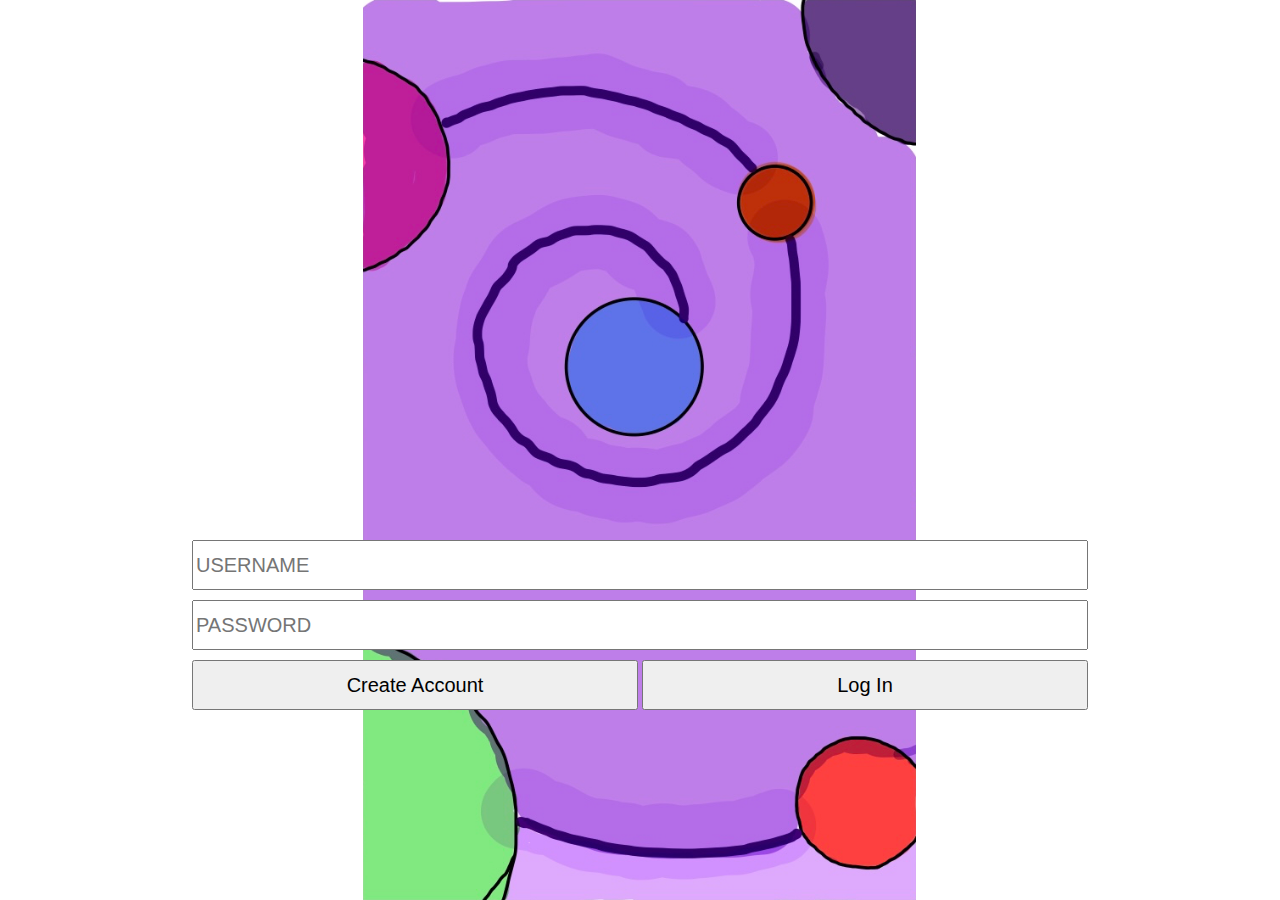
==== index.html @ 4d4bd5c1 "updates" ====
<html>
    <head>
        <title>Atlas</title>
        <link rel="stylesheet" type="text/css" href="./style.css">
        <link rel="stylesheet" type="text/css" href="./login.css">
        <link rel="stylesheet" type="text/css" href="./quiz.css">
        <link rel="stylesheet" type="text/css" href="./settings.css">
        <link rel="stylesheet" type="text/css" href="./profile.css">
        <link rel="stylesheet" type="text/css" href="./shop.css">
        <link rel="stylesheet" type="text/css" href="./home.css">

        <link rel="icon" href="images/icon.png">
        <script src="script.js"></script>
        
        <link rel="apple-touch-icon" href="images/icon.png">
        <link rel="apple-touch-startup-image" href="images/launch.png">
        <meta name="apple-mobile-web-app-title" content="Atlas">
        <meta name="apple-mobile-web-app-capable" content="yes">
        <meta name="apple-mobile-web-app-status-bar-style" content="red">
        <meta name="viewport" content="width=device-width, initial-scale=1.0, maximum-scale=1.0, user-scalable=0">
        
    </head>
    <body onload="start()">
        <!--<div style="width: 100%; height: 100%; left: 0%; top: 0%; position:fixed">-->
            <div class="pages" id='login' style='display:none; overflow: hidden'>
                <form>
                    <p id="error"></p>
                    <input class="loginInput" type="text" id="username" placeholder="USERNAME" autocomplete="username">
                    <input class="loginInput" type="password" id="password" placeholder="PASSWORD" autocomplete="current-password">
                    <button class="loginButtons" id="createButton" onclick="logIn(createAccount)">Create Account</button>
                    <button class="loginButtons" id="loginButton" onclick="logIn()">Log In</button>
                </form>
            </div>

            <div class="pages" id='quiz' style='display:none'>
                <div id="map" style='display:none' onclick="startQuiz()">
                    <div class="meteorCounter">
                        <p id="meteorCount" style="float: left; font-size: 7ch"></p>
                        <img class="meteoriteImage" src="images/meteorite.png" style="float: right"/>
                    </div>
                    <p id="planetName"></p>
                    <img id="rocket2" src="images/rocket.png" style="position: absolute; height: 20vh; transform: rotate(-90deg);">
                </div>
                <div id="quiz2" style='display:none'>
                    <div id='mcq'>
                        <p id="resultview"></p>
                        <div class="question">
                            <p id="question"></p>
                        </div>
                        <div class="timer" id="timerBackground">
                            <center>
                                <p id="timer"></p>
                            </center>
                        </div>
                        <div class="answers">
                            <button class="ans" id="ans1" onclick="answerClicked(0)"></button>
                            <button class="ans" id="ans2" onclick="answerClicked(1)"></button>
                            <button class="ans" id="ans3" onclick="answerClicked(2)"></button>
                        </div>
                    </div>
                    <div class="result" id="result" style='display:none' onclick="planets()">
                        <div id="resultTitle">
                            <h1 id="congrats">Mission Complete!</h1>
                        </div>
                        <center>
                        <div id="resultDiv"></div>
                        </center>
                        <div class="rewardDiv">
                            <p id="meteorites"></p>
                            <img class="meteoriteImage" src="images/meteorite.png" />
                        </div>
                    </div>

                    <div id="myProgress">
                        <div id="myBar" style="float: left">0%</div>
                        <img id="rocket" src="images/rocket.png" style="float: right; height: 20vh; position:absolute;left:calc(0% - 70px); top:-50%"/>
                    </div>
                </div>

                    
                <div class="result" id="endofstory" style='display:none' onclick="switchPage('home')">
                    <div id="resultTitle">
                        <h1 id="congrats">Congratulations!</h1>
                    </div>

                    <center>
                    <div id="resultDivEnd">
                        <p>You have completed the Solar System Storyline!</p>
                        <p id="resultCorrect">12/40</p>
                        <div class="rewardDivEnd">

                            <p id="meteoritesEnd">You earned a total of 40 Meteorites!</p>
                            <img class="meteoriteImage" src="images/meteorite.png" />
                        </div>
                    </div>
                    </center>
                </div>

            </div>

            <div class='pages' id='home' style="display:none">
                <div class='contents' id='0' style="display:none">
                    <h1 id="learnTitle">Learn</h1>
                    <div class="learn">

                    </div>
                </div>

                <div class='contents' id='1' style="display:none">
                    <h1 id="shopTitle">Shop</h1>
                    <div class="meteorCounter" style="position:absolute; right:0%; top: 0%;">
                        <p id="meteorCountShop" style="float: left; font-size: 7ch">0</p>
                        <img class="meteoriteImage" src="images/meteorite.png" style="float: right"/>
                    </div>
                    <ul id="shopContents"></ul>

                    
                    <div id="shopDisabler" style="display:none" onclick="hideItem()"></div>
                    <div id="itemPopup" style="display:none; background-color: #fb78c9;">
                        <div class="ii">
                            <img id="itemImage"/>
                        </div>
                        <div class="ic">
                            <button id="purchase">
                                <span id="itemCost"></span>
                                <img class="meteoriteCost" src="images/meteorite.png">
                            </button>
                        </div>
                        
                    </div>

                </div>

                <div class='contents' id='2' style="display:none">
                    <p id="key" style="display:none"></p>
                        <div class="fact">
                            <p id="fact"></p>
                        </div>
                    <a onclick="switchPage('quiz')" href="#">quiz</a>
                </div>

                <div class='contents' id='3' style="display:none">
                    <h1 id="settingsTitle">Settings</h1>
                    <div class="settings">
                        <table id="settingOpt">
                            <tr>
                                <td class="setLbl">
                                    Sound
                                </td>
                                <td class="setTgl">
                                    <label class="switch">
                                        <input type="checkbox" onclick="toggleSound()" checked>
                                        <span class="slider round"></span>
                                    </label>
                                </td>
                            </tr>
                            <tr>
                                <td class="setLbl">
                                    Music
                                </td>
                                <td class="setTgl">
                                    <label class="switch">
                                        <input type="checkbox" onclick="toggleMusic()" checked>
                                        <span class="slider round"></span>
                                    </label>
                                </td>
                            </tr>
                            <tr>
                                <td class="setLbl">
                                    Username
                                </td>
                                <td class="setTgl">
                                    <input class="txtInput" disabled>
                                </td>
                            </tr>
                            <tr>
                                <td colspan="2">
                                    <button class="setBtn" onclick="logOut()">Log Out</button>
                                </td>
                            </tr>
                        </table>
                        <br>
                    </div>
                </div>

                <div class='contents' id='4' style="display:none">
                    <h1 id="profileTitle">Profile</h1>
                    <div class="profile">
                        <img id="profilePic" class="imageGrid" style="filter: grayscale(0%);">
                        <p id="usernameProfile"></p>
                    </div>
                    <div class="profileScroll">
                        <h4>Achievements</h4>
                        <ul id="achievements"></ul>
                        
                        <h4>Inventory</h4>
                        <ul id="inventory"></ul>
    
                        <h4>My Stats</h4>
                        <p id="stats"></p>
                    </div>
                    <div id="achievementDisabler" style="display:none" onclick="hideAchievement()"></div>
                    <div id="achievementPopup" style="display:none; background-color: #fb78c9;">
                        <div class="an">
                            <h3 id="achievementName"></h3>
                        </div>
                        <div class="ai">
                            <img id="achievementImage"/>
                        </div>
                        <div class="ad">
                            <p id="achievementDescription"></p>
                        </div>
                        
                    </div>
                </div>

                <div class='navbar'>
                    <button class="tab" onclick="switchTab('0')">
                        Learn
                    </button>
                    <button class="tab" onclick="switchTab('1')">
                        Shop
                    </button>
                    <button class="tab" onclick="switchTab('2')">
                        Home
                    </button>
                    <button class="tab" onclick="switchTab('3')">
                        Settings
                    </button>
                    <button class="tab" onclick="switchTab('4')">
                        Profile
                    </button>
                </div>
            </div>

            <div class="achievementPopup" id="achievUnlocked" style="display:none">
                <img id="achievIcn"/>
                <p id="achievunlock" style="font-size: 2.5ch;">Achievement Unlocked!</p>
                <p id="achievtitle"></p>
            </div>

            <div class="pages" id="noscript" style="display:block">
                <noscript>JavaScript is required to use this app</noscript>
            </div>
        <!--</div>-->
    </body>
</html>
---- style.css ----
body {
    margin: 0;
    overflow:hidden;
    font-family: sans-serif;
}
.pages {
    width: 100%; 
    height: 100%; 
    left: 0%; 
    top: 0%; 
    position:fixed;
    overflow: hidden;
}

p {
    margin:0;
}

/*Desktop*/
.contents {
    width:calc(100% - 20vh);
    height:100%;
    float:right;
    font-size:20px;
}

.navbar {
    width:20vh;
    height:100%;
    float:left;
}

.navbar .tab {
    width:20vh;
    height:20vh;
}

/*Mobile formatting*/
@media (max-width: 450px) {
    .contents {
        width:100%;
        height:calc(100% - 20vw);
    }

    .navbar {
        width:100%;
        height:20vw;
    }

    .navbar .tab {
        width:20vw;
        height:20vw;
    }
    

}

.contents {
    background-color: white;
    /*position:relative;*/

}

.navbar { 
    background-color: green;
    /*position:absolute;
    float:bottom;*/ 
}

.navbar .tab {
    background-color:red;
    color:black;
    border:none;
    float:left;
    text-align: center;
    vertical-align: middle; 

}

.navbar .tab:hover {
    background-color:darkred;
    color:black;
    border:none;
    float:left;
    text-align: center;
    vertical-align: middle; 

}


.fullscreen {
    width: 100%;
    height: 100%;
    opacity: 0;
}

.achievementPopup {
    background-color: cyan;
    position: absolute; 
    width: 90%; 
    left:5%; 
    height:10vh
}

#achievIcn {
    height:10vh;
    float: right
}


@keyframes spin {
    0% {transform: rotate(0deg)}
    100% {transform: rotate(360deg)}
}

.imageGrid {
    width: 7ch;
    height: 7ch;
}
---- login.css ----
#login {
    position: relative;
    background-image: url("images/login.png");
    background-size: auto 100%;
    width:100%;
    height: 100%;
    background-position: center;
    background-repeat: no-repeat;
}
form input {
    position: absolute;
    left:15%;
    width:70%;
    height:50px;
    font-size:20px;
}


#error {
    display: table-cell;
    position: absolute;
    left: 0%;
    text-align: center;
    vertical-align: bottom;
    width:100%;
    height:50px;
    font-size:20px;
    bottom:38%;
    color: red;
}
#username {
    top:60%;
}
#password {
    top:calc(60% + 60px);
}

.loginButtons {
    position: absolute;
    width: calc(35% - 2px);
    height:50px;
    font-size:20px;
    top:calc(60% + 120px);
}

#createButton {
    left:15%;
}

#loginButton {
    left:calc(50% + 2px);
}
---- quiz.css ----
#mcq {
    position: relative;
    background-image: url("images/quiz.png");
    background-size: auto 100%;
    width:100%;
    height: 100%;
    background-position: center;
    background-repeat: no-repeat;
}

.result {
    position: relative;
    background-image: url("images/result.png");
    background-size: auto 100%;
    width:100%;
    height: 100%;
    background-position: center;
    background-repeat: no-repeat;
}


#map {
    position: relative;
    background-color: #e980c3;
    background-image: url("images/planets.png");
    background-size: auto 100%;
    width:100%;
    height: 100%;
    background-position: center;
    background-repeat: no-repeat;
}

.question {
    width:90%;
    height:12%;
    position:absolute;
    float:top;
    top: 10%;
    left: calc(5% - 6px);
    background-color: white;
    border: 3px;
    border-style: solid;
    padding: 3px;
    font-size:20;
}

.timer {
    width:35%;
    height:12%;
    position:absolute;
    float:top;
    left:46%;
    top:37%;
    background-color: white;
    border: 3px;
    border-style: solid;
}

.correct {
    animation: correctAni 0.4s 1 linear;
}

@keyframes correctAni {
    0% {background-color: green;}
    100% {background-color: white;}
}

.incorrect {
    animation: incorrectAni 0.4s 1 linear;
}

@keyframes incorrectAni {
    0% {background-color: red;}
    100% {background-color: white;}
}


#timer {
    font-size:500%;
}

.answers {
    width:100%;
    height:80%;
    float:bottom;
    bottom:100%;
}

#myProgress {
    width: 100%;
    height:10%;
    bottom:0%;
    position:absolute;
    background-color: blue;
}

#myBar {
    width: 0%;
    font-size:200%;
    height: 100%;
    color: white;
    background-color:black;
}

.ans {
    width:calc(100%/3);
    height:35%;
    top:55%;
    border:none;
    float:right;
    position:absolute;
    font-size:20px;
    background-color: #ffffffaa;
}

#ans1 {
    left:0%;
}

#ans2 {
    left:calc(100%/3);
}

#ans3 {
    left:calc(100%/3*2);
}

#congrats {
    text-align: center;
    position: absolute;
    width: 100%;
    margin-top: 0ch;
}

.questionResult {
    background-color: #fb78c9dd;
    width:90%;
    height:9ch;
    padding: 5px;
}

.questionResultSubTop {
    height: 4ch;
    padding: 5px;
}

.questionResultSubBottom {
    height: 3ch;
    padding: 5px;
}

.resultAnswer {
    width:calc(100% / 3 - 3px);
    border-style: solid;
    border: 3px;
    height:100%;
    top:0%;
    float:left;
}

#resultTitle {
    height: 5ch;
}

.ans1 {
    background-color:green;
}

.ans2 {
    background-color:red;
}

.ans3 {
    background-color:red;
}

.rewardDiv {
    background-color: #fb78c9;
    width: 90%;
    height: 8ch;
    top: 1ch;
    float: right;
    border: solid 3px;
    position: relative;
}

.rewardDivEnd {
    background-color: #fb78c9;
    width: 90%;
    height: 8ch;
    top: 1ch;
    border: solid 3px;
    position: relative;
}

#meteorites {
    margin-top: calc(1ch);
    font-size: 18px;
    width: calc(100% - 15vh);
    float: left;
}

#meteoritesEnd {
    margin-top: calc(1ch);
    font-size: 18px;
    width: calc(100% - 15vh);
    margin-top:1.5ch;
    float: left;
}


.meteorCounter{
    float: right
}

.meteoriteImage {
    animation: spin 1s infinite linear;
    height: 8ch;
    float: right;
}

#resultDiv {
    height: calc(75% - 5ch);
    overflow-y: scroll;
    -ms-overflow-style: none;  /* IE and Edge */
    scrollbar-width: none;  /* Firefox */
}
#resultDiv::-webkit-scrollbar {
    display: none;
}
---- settings.css ----
/* The switch - the box around the slider */
.switch {
  position: relative;
  display: inline-block;
  width: 60px;
  height: 34px;
}

/* Hide default HTML checkbox */
.switch input {
  opacity: 0;
  width: 0;
  height: 0;
}

/* The slider */
.slider {
  position: absolute;
  cursor: pointer;
  top: 0;
  left: 0;
  right: 0;
  bottom: 0;
  background-color: #ccc;
  -webkit-transition: .4s;
  transition: .4s;
}

.slider:before {
  position: absolute;
  content: "";
  height: 26px;
  width: 26px;
  left: 4px;
  bottom: 4px;
  background-color: white;
  -webkit-transition: .4s;
  transition: .4s;
}

input:checked + .slider {
  background-color: #2196F3;
}

input:focus + .slider {
  box-shadow: 0 0 1px #2196F3;
}

input:checked + .slider:before {
  -webkit-transform: translateX(26px);
  -ms-transform: translateX(26px);
  transform: translateX(26px);
}

/* Rounded sliders */
.slider.round {
  border-radius: 34px;
}

.slider.round:before {
  border-radius: 50%;
}


.checkboxText {
  bottom: 0.75ch;
  position: relative;
}

.setBtn {
  position: relative;
  display: inline-block;
  width: 100%;
  height: 34px;
}

.txtInput {
  width: 100%;
  height: 34px;
}

.settings {
    height: calc(100vh - 20vw);
    padding: 2px;
    overflow-y:scroll;
    -ms-overflow-style: none;  /* IE and Edge */
    scrollbar-width: none;  /* Firefox */
}

#settingOpt {
  width: 100%;
}

.setLbl {
  font-size: 2ch;
  /*width: calc(100% - 60px);*/
}

.setTgl {
  text-align: right;
  font-size: 2ch;
  /*width: 60px;*/
}

@media (max-width: 450px) {
    .settings {
        height: calc(100% - 22vw);
    }
}

.settings::-webkit-scrollbar {
    display: none;
}
---- profile.css ----
#achievements {
    margin: 0;
    padding: 0;
    padding: 5px;
}

#achievements li {
    margin-left: 2px;
    margin-right: 2px;
    margin: 2px;
    list-style-type: none;
    display: inline-block;
}

#achievementDisabler {
    width: 100%;
    height: 100%;
    position: absolute;
    left: 0%;
    top: 0%;
}

#achievementImage {
    width: 20vh;
    height: 20vh;
}

#achievementPopup {
    position: absolute;
    width:96%;
    height: 20%;
    left: 2%;
    top: 40%;
}

.an {
    float: left;
    width: calc(100% - 20vh);
    height: 10vh;
    /*background-color: cyan;*/
}

.ai {
    float: right;
    width: 20vh;
    /*background-color: yellow;*/
}

.ad {
    top: 10vh;
    width: calc(100% - 20vh);
    float: left;
    /*background-color: magenta;*/
}

#inventory {
    margin: 0;
    padding: 0;
    padding: 5px;
}

#inventory li {
    margin-left: 2px;
    margin-right: 2px;
    margin: 2px;
    list-style-type: none;
    display: inline-block;
}

.profile {
    float: right;
    position: absolute;
    text-align: right;
    top:0%;
    right: 0%;
}

.profileScroll {
    height: calc(100vh - 20vw);
    overflow-y:scroll;
    -ms-overflow-style: none;  /* IE and Edge */
    scrollbar-width: none;  /* Firefox */
}


@media (max-width: 450px) {
    .profileScroll {
        height: calc(100% - 22vw);
    }
}

.profileScroll::-webkit-scrollbar {
    display: none;
}
---- shop.css ----
#shopContents {
    margin: 0;
    padding: 0;
    padding: 5px;
}

#shopContents li {
    margin-left: 2px;
    margin-right: 2px;
    margin: 2px;
    list-style-type: none;
    display: inline-block;
}

.cost {
    text-align: center;
}


.meteoriteCost {
    animation: spin 1s infinite linear;
    height: 2ch;
}

#shopDisabler {
    width: 100%;
    height: 100%;
    position: absolute;
    left: 0%;
    top: 0%;
}

#itemImage {
    width: 30vh;
    height: 30vh;
}

#itemPopup {
    position: absolute;
    width:30vh;
    height: 40%;
    left: 2%;
    left: calc(50% - 15vh);
    top: 30%;
}

.ic {
    width: 100%;
    text-align: center;
    /*background-color: cyan;*/
}

.ii {
    width: 30vh;
    /*background-color: yellow;*/
}

#itemCost {
    bottom: 0.3ch;
    text-align: right;
    position: relative;
}

.costText {
    bottom: 0.3ch;
    text-align: right;
    position: relative;
}

#purchase {
    font-size: 3ch;
    width: 70%;
}


#shopContents {
    height: calc(100vh - 20vw);
    overflow-y:scroll;
    -ms-overflow-style: none;  /* IE and Edge */
    scrollbar-width: none;  /* Firefox */
}


@media (max-width: 450px) {
    #shopContents {
        height: calc(100% - 22vw);
    }
}

#shopContents::-webkit-scrollbar {
    display: none;
}
---- home.css ----
.fact {
    height:8ch;
    float:top;
    margin: calc(3ch - 6px);
    background-color: white;
    border: 3px;
    border-style: solid;
    padding: 3px;
    font-size:20;
    text-align: left;
}
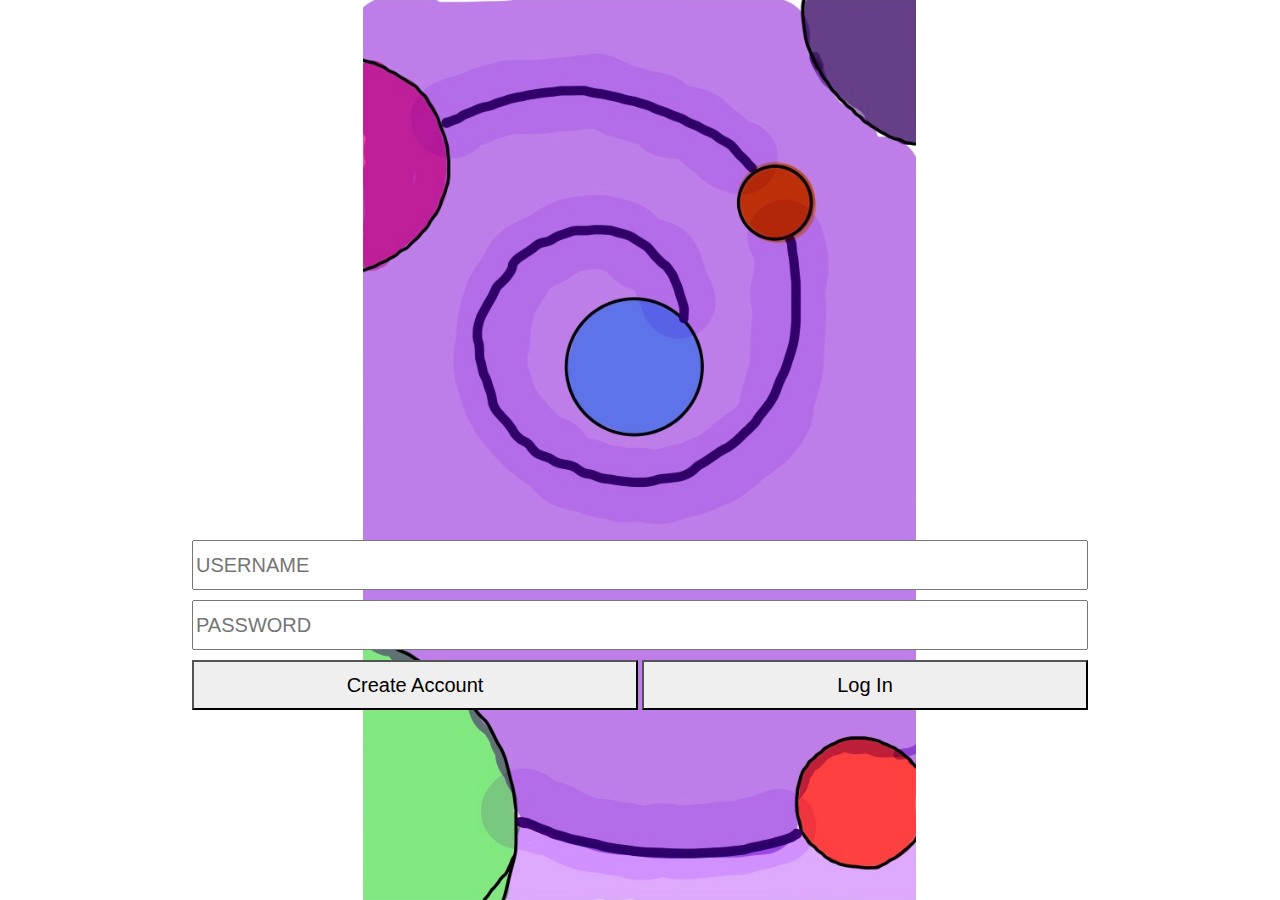
==== commit a55e218f: "update" ====
--- a/index.html
+++ b/index.html
@@ -8,6 +8,7 @@
         <link rel="stylesheet" type="text/css" href="./profile.css">
         <link rel="stylesheet" type="text/css" href="./shop.css">
         <link rel="stylesheet" type="text/css" href="./home.css">
+        <link rel="stylesheet" type="text/css" href="./learn.css">
 
         <link rel="icon" href="images/icon.png">
         <script src="script.js"></script>
@@ -21,6 +22,7 @@
         
     </head>
     <body onload="start()">
+        <div id="root">
         <!--<div style="width: 100%; height: 100%; left: 0%; top: 0%; position:fixed">-->
             <div class="pages" id='login' style='display:none; overflow: hidden'>
                 <form>
@@ -53,9 +55,9 @@
                             </center>
                         </div>
                         <div class="answers">
-                            <button class="ans" id="ans1" onclick="answerClicked(0)"></button>
-                            <button class="ans" id="ans2" onclick="answerClicked(1)"></button>
-                            <button class="ans" id="ans3" onclick="answerClicked(2)"></button>
+                            <button class="ans" id="ansB1" onclick="answerClicked(0)"><div class="bDiv" id="ans1"></div></button>
+                            <button class="ans" id="ansB2" onclick="answerClicked(1)"><div class="bDiv" id="ans2"></div></button>
+                            <button class="ans" id="ansB3" onclick="answerClicked(2)"><div class="bDiv" id="ans3"></div></button>
                         </div>
                     </div>
                     <div class="result" id="result" style='display:none' onclick="planets()">
@@ -63,7 +65,7 @@
                             <h1 id="congrats">Mission Complete!</h1>
                         </div>
                         <center>
-                        <div id="resultDiv"></div>
+                        <div class="scroll" id="resultDiv"></div>
                         </center>
                         <div class="rewardDiv">
                             <p id="meteorites"></p>
@@ -99,24 +101,36 @@
             </div>
 
             <div class='pages' id='home' style="display:none">
-                <div class='contents' id='0' style="display:none">
+                <div class='contents learntab' id='0' style="display:none">
                     <h1 id="learnTitle">Learn</h1>
-                    <div class="learn">
-
-                    </div>
-                </div>
-
-                <div class='contents' id='1' style="display:none">
+                    <div class="learnImg" >
+                    <button class="learnTabsBtn" onclick="switchLearnTab(0)">Planets</button>
+                    
+                    <button class="learnTabsBtn" onclick="switchLearnTab(1)">Stars</button>
+                    </div>
+                    <div class="learn scroll">
+                        <div id="factContents">
+
+                        </div>
+                    </div>
+                </div>
+
+                <div class='contents tabshop' id='1' style="display:none">
                     <h1 id="shopTitle">Shop</h1>
                     <div class="meteorCounter" style="position:absolute; right:0%; top: 0%;">
                         <p id="meteorCountShop" style="float: left; font-size: 7ch">0</p>
                         <img class="meteoriteImage" src="images/meteorite.png" style="float: right"/>
                     </div>
-                    <ul id="shopContents"></ul>
+                    <div id="shopScroll" class="scroll">
+                        <h3 style="margin-top: 0">Profile Photos</h3>
+                        <ul id="shopContents"></ul>
+                        <h3>Artwork</h3>
+                        <ul id="backgroundContents"></ul>
+                    </div>
 
                     
                     <div id="shopDisabler" style="display:none" onclick="hideItem()"></div>
-                    <div id="itemPopup" style="display:none; background-color: #fb78c9;">
+                    <div id="itemPopup" style="display:none;">
                         <div class="ii">
                             <img id="itemImage"/>
                         </div>
@@ -131,21 +145,22 @@
 
                 </div>
 
-                <div class='contents' id='2' style="display:none">
+                <div class='contents tabs2' id='2' onclick="switchPage('quiz')" style="display:none">
                     <p id="key" style="display:none"></p>
                         <div class="fact">
                             <p id="fact"></p>
                         </div>
-                    <a onclick="switchPage('quiz')" href="#">quiz</a>
-                </div>
-
-                <div class='contents' id='3' style="display:none">
+                </div>
+
+                <div class='contents settingsTab' id='3' style="display:none">
+                    <img src="images/settings.png" class="settingsImage" />
                     <h1 id="settingsTitle">Settings</h1>
-                    <div class="settings">
+                    <div class="settings scroll">
                         <table id="settingOpt">
                             <tr>
                                 <td class="setLbl">
                                     Sound
+                                    <img class="settingIcons" src="images/settings/sound.png" />
                                 </td>
                                 <td class="setTgl">
                                     <label class="switch">
@@ -157,6 +172,7 @@
                             <tr>
                                 <td class="setLbl">
                                     Music
+                                    <img class="settingIcons" src="images/settings/music.png" />
                                 </td>
                                 <td class="setTgl">
                                     <label class="switch">
@@ -165,17 +181,20 @@
                                     </label>
                                 </td>
                             </tr>
-                            <tr>
+                            <!--<tr>
                                 <td class="setLbl">
                                     Username
                                 </td>
                                 <td class="setTgl">
                                     <input class="txtInput" disabled>
                                 </td>
-                            </tr>
+                            </tr>-->
                             <tr>
                                 <td colspan="2">
-                                    <button class="setBtn" onclick="logOut()">Log Out</button>
+                                    <button class="setBtn" onclick="logOut()">
+                                        <img class="settingIcons" src="images/settings/logout.png" />
+                                        Log Out
+                                    </button>
                                 </td>
                             </tr>
                         </table>
@@ -183,13 +202,13 @@
                     </div>
                 </div>
 
-                <div class='contents' id='4' style="display:none">
+                <div class='contents profileBack' id='4' style="display:none">
                     <h1 id="profileTitle">Profile</h1>
                     <div class="profile">
                         <img id="profilePic" class="imageGrid" style="filter: grayscale(0%);">
                         <p id="usernameProfile"></p>
                     </div>
-                    <div class="profileScroll">
+                    <div class="profileScroll scroll">
                         <h4>Achievements</h4>
                         <ul id="achievements"></ul>
                         
@@ -215,20 +234,15 @@
                 </div>
 
                 <div class='navbar'>
-                    <button class="tab" onclick="switchTab('0')">
-                        Learn
-                    </button>
-                    <button class="tab" onclick="switchTab('1')">
-                        Shop
-                    </button>
-                    <button class="tab" onclick="switchTab('2')">
-                        Home
-                    </button>
-                    <button class="tab" onclick="switchTab('3')">
-                        Settings
-                    </button>
-                    <button class="tab" onclick="switchTab('4')">
-                        Profile
+                    <button class="tab" id="tab1" onclick="switchTab('0')">
+                    </button>
+                    <button class="tab" id="tab2" onclick="switchTab('1')">
+                    </button>
+                    <button class="tab" id="tab3" onclick="switchTab('2')">
+                    </button>
+                    <button class="tab" id="tab4" onclick="switchTab('3')">
+                    </button>
+                    <button class="tab" id="tab5" onclick="switchTab('4')">
                     </button>
                 </div>
             </div>
@@ -243,5 +257,6 @@
                 <noscript>JavaScript is required to use this app</noscript>
             </div>
         <!--</div>-->
+        </div>
     </body>
 </html>--- a/style.css
+++ b/style.css
@@ -1,14 +1,22 @@
 body {
     margin: 0;
-    overflow:hidden;
+    overflow: hidden;
     font-family: sans-serif;
 }
+
+button {
+    color: black;
+    border-color: black;
+}
+
+/*#root { position: fixed; height: 100%; overflow: auto; }*/
+
 .pages {
     width: 100%; 
     height: 100%; 
     left: 0%; 
     top: 0%; 
-    position:fixed;
+    /*position:fixed;*/
     overflow: hidden;
 }
 
@@ -43,6 +51,8 @@
     }
 
     .navbar {
+        position: absolute;
+        bottom: 0%;
         width:100%;
         height:20vw;
     }
@@ -68,7 +78,7 @@
 }
 
 .navbar .tab {
-    background-color:red;
+    background-color:#547479;
     color:black;
     border:none;
     float:left;
@@ -78,15 +88,39 @@
 }
 
 .navbar .tab:hover {
-    background-color:darkred;
-    color:black;
-    border:none;
-    float:left;
-    text-align: center;
-    vertical-align: middle; 
+    background-color:#485f63;
 
 }
 
+.navbar .tabselected {
+    background-color:#2e4447;
+
+}
+
+.navbar #tab1 {
+    background-image: url("images/tabs/tab1.png");
+    background-size: auto 100%;
+}
+
+.navbar #tab2 {
+    background-image: url("images/tabs/tab2.png");
+    background-size: auto 100%;
+}
+
+.navbar #tab3 {
+    background-image: url("images/tabs/tab3.png");
+    background-size: auto 100%;
+}
+
+.navbar #tab4 {
+    background-image: url("images/tabs/tab4.png");
+    background-size: auto 100%;
+}
+
+.navbar #tab5 {
+    background-image: url("images/tabs/tab5.png");
+    background-size: auto 100%;
+}
 
 .fullscreen {
     width: 100%;
@@ -97,6 +131,7 @@
 .achievementPopup {
     background-color: cyan;
     position: absolute; 
+    top:1ch;
     width: 90%; 
     left:5%; 
     height:10vh
@@ -116,4 +151,22 @@
 .imageGrid {
     width: 7ch;
     height: 7ch;
+}
+
+.tabs2 {
+    position: relative;
+    background: rgb(144,189,168);
+    background: linear-gradient(180deg, rgba(144,189,168,1) 0%, rgba(117,151,153,1) 100%);
+
+    background-image: url("images/home.png");
+    background-size: auto 100%;
+    background-position: center;
+    background-repeat: no-repeat;
+}
+
+/*Mobile formatting*/
+@media (max-width: 450px) {
+    .tabs2 {
+        height: 100%;
+    }
 }--- a/quiz.css
+++ b/quiz.css
@@ -32,7 +32,7 @@
 
 .question {
     width:90%;
-    height:12%;
+    min-height:12%;
     position:absolute;
     float:top;
     top: 10%;
@@ -46,7 +46,7 @@
 
 .timer {
     width:35%;
-    height:12%;
+    height:10ch;
     position:absolute;
     float:top;
     left:46%;
@@ -110,19 +110,25 @@
     float:right;
     position:absolute;
     font-size:20px;
-    background-color: #ffffffaa;
-}
-
-#ans1 {
+    background-color: #ffffff00;
+}
+
+#ansB1 {
     left:0%;
 }
 
-#ans2 {
+#ansB2 {
     left:calc(100%/3);
 }
 
-#ans3 {
+#ansB3 {
     left:calc(100%/3*2);
+}
+
+.bDiv {
+    background-color: white;
+    border: 2px;
+    border-style: solid;    
 }
 
 #congrats {
@@ -135,25 +141,30 @@
 .questionResult {
     background-color: #fb78c9dd;
     width:90%;
-    height:9ch;
+    min-height:9ch;
     padding: 5px;
 }
 
 .questionResultSubTop {
-    height: 4ch;
+    min-height: 4ch;
     padding: 5px;
 }
 
 .questionResultSubBottom {
-    height: 3ch;
+    min-height: 4ch;
     padding: 5px;
+    display: grid;
+    grid-template-columns: 1fr 1fr 1fr; /* fraction*/
 }
 
 .resultAnswer {
-    width:calc(100% / 3 - 3px);
+    box-sizing: border-box;
+    -moz-box-sizing: border-box;
+    -webkit-box-sizing: border-box;
+    width:calc(100%);
     border-style: solid;
     border: 3px;
-    height:100%;
+    min-height:4ch;
     top:0%;
     float:left;
 }
@@ -163,15 +174,15 @@
 }
 
 .ans1 {
-    background-color:green;
+    background-color:rgb(92, 204, 92);
 }
 
 .ans2 {
-    background-color:red;
+    background-color:rgb(255, 116, 116);
 }
 
 .ans3 {
-    background-color:red;
+    background-color:rgb(255, 116, 116);
 }
 
 .rewardDiv {
--- a/settings.css
+++ b/settings.css
@@ -87,6 +87,16 @@
     scrollbar-width: none;  /* Firefox */
 }
 
+.settingIcons {
+  height: 2ch;
+}
+
+.settingsImage {
+  width: 100%; 
+  position: absolute; 
+  bottom: calc(0% + 20vw);
+}
+
 #settingOpt {
   width: 100%;
 }
@@ -110,4 +120,9 @@
 
 .settings::-webkit-scrollbar {
     display: none;
+}
+
+.settingsTab {
+  background: rgb(255,155,41);
+  background: linear-gradient(180deg, rgba(255,155,41,1) 0%, rgba(251,183,93,1) 41%, rgba(255,150,120,1) 100%);
 }--- a/profile.css
+++ b/profile.css
@@ -25,13 +25,27 @@
     height: 20vh;
 }
 
+
 #achievementPopup {
     position: absolute;
-    width:96%;
+    width: calc(100% - 20vh - 40ch);
     height: 20%;
-    left: 2%;
+    left: calc(20vh + 20ch);
     top: 40%;
 }
+
+/*Mobile formatting*/
+@media (max-width: 450px) {
+    #achievementPopup {
+        position: absolute;
+        width:96%;
+        height: 20%;
+        left: 2%;
+        top: 40%;
+    }
+}
+
+
 
 .an {
     float: left;
@@ -85,10 +99,15 @@
 
 @media (max-width: 450px) {
     .profileScroll {
-        height: calc(100% - 22vw);
+        height: calc(100% - 30vw);
     }
 }
 
 .profileScroll::-webkit-scrollbar {
     display: none;
+}
+
+.profileBack{
+    background: rgb(183,171,207);
+    background: linear-gradient(180deg, rgba(183,171,207,1) 0%, rgba(157,116,148,1) 100%);
 }--- a/shop.css
+++ b/shop.css
@@ -1,10 +1,35 @@
+.tabshop {
+    background: rgb(183,171,207);
+    background: linear-gradient(180deg, rgba(183,171,207,1) 0%, rgba(157,116,148,1) 100%);
+}
+
 #shopContents {
     margin: 0;
     padding: 0;
     padding: 5px;
 }
+#backgroundContents {
+    margin: 0;
+    padding: 0;
+    padding: 5px;
+}
+.bgGrid {
+    width: 13ch;
+    height: 7ch;
+}
+
+/*#itemPopup {
+    background-color: #a17c9d;
+}*/
 
 #shopContents li {
+    margin-left: 2px;
+    margin-right: 2px;
+    margin: 2px;
+    list-style-type: none;
+    display: inline-block;
+}
+#backgroundContents li {
     margin-left: 2px;
     margin-right: 2px;
     margin: 2px;
@@ -69,11 +94,12 @@
 
 #purchase {
     font-size: 3ch;
-    width: 70%;
+    width: 100%;
+    height: 25%;
 }
 
 
-#shopContents {
+#shopScroll {
     height: calc(100vh - 20vw);
     overflow-y:scroll;
     -ms-overflow-style: none;  /* IE and Edge */
@@ -82,11 +108,11 @@
 
 
 @media (max-width: 450px) {
-    #shopContents {
+    #shopScroll {
         height: calc(100% - 22vw);
     }
 }
 
-#shopContents::-webkit-scrollbar {
+#shopScroll::-webkit-scrollbar {
     display: none;
 }--- a/home.css
+++ b/home.css
@@ -1,7 +1,8 @@
 .fact {
-    height:8ch;
+    min-height:8ch;
     float:top;
     margin: calc(3ch - 6px);
+    margin-top: 1ch;
     background-color: white;
     border: 3px;
     border-style: solid;
--- a/learn.css
+++ b/learn.css
@@ -0,0 +1,55 @@
+.learn {
+    height: calc(100vh - 69px);
+    overflow-y:scroll;
+    -ms-overflow-style: none;  /* IE and Edge */
+    scrollbar-width: none;  /* Firefox */
+}
+
+.learnImg {
+    position: relative;
+    background-image: url("images/learn.png");
+    background-size: cover;
+    width: 100%;
+    height: 100px;
+    background-position: center;
+    background-repeat: no-repeat;
+}
+
+.learntab {
+    background: rgb(165,156,249);
+    background: linear-gradient(180deg, rgba(165,156,249,1) 0%, rgba(134,176,248,1) 54%, rgba(165,156,249,1) 100%);
+}
+
+
+.learnTabsBtn {
+    width: 50%;
+    height: 100%;
+    float: left;
+    text-align: center;
+    color: black;
+    background-color:#ffffff00;
+    color:black;
+    border:none;
+    float:left;
+    text-align: center;
+    vertical-align: middle; 
+}
+
+@media (max-width: 450px) {
+    .learn {
+        height: calc(100% - 120px);
+    }
+}
+
+.learn::-webkit-scrollbar {
+    display: none;
+}
+
+.learnTabs div {
+    padding: 1ch;
+    background-color: #fb78c988;
+}
+
+.learnTabs div:nth-child(odd) {
+    background-color: #f8afdc88;
+}